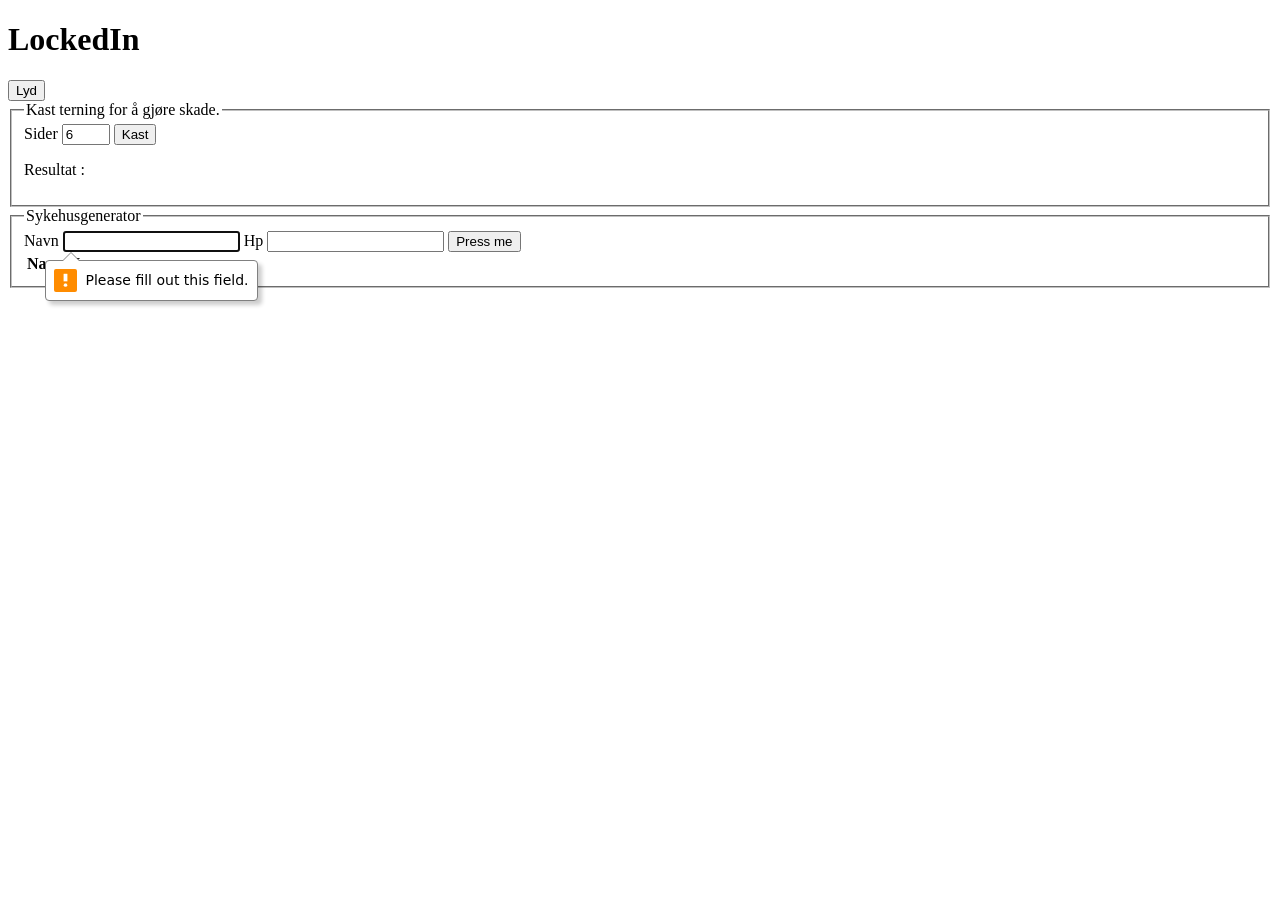
==== lockedin-app/src/main/resources/static/index.html @ 12e7e951 "F15: Spring Boot-prosjektet lockedin-app" ====
<!DOCTYPE html>
<html lang="no">
<head>
    <meta charset="utf-8">
    <title>LockedIn</title>
    <script src="lyd.js" defer></script>
    <script src="spill.js" defer></script>
</head>
<body>
    <h1>LockedIn</h1>

    <button type="button" id="lyd">Lyd</button>
    <fieldset id="vaapen">
        <legend>Kast terning for å gjøre skade.</legend>
        <label>Sider <input type="number" value="6" min="1" max="20"></label>
        <button type="button">Kast</button>
        <p>Resultat : <span></span></p>
    </fieldset>

    <fieldset id="bygg">
        <legend>Sykehusgenerator</legend>
        <form data-nytt-monster>
            <label>Navn <input name="navn" required></label>
            <label>Hp <input name="hp" min="1" type="number" required></label>
            <button data-submit-button>Press me</button>
        </form>
        <table>
            <thead><tr><th>Navn</th><th>Hp</th><th></th></tr></thead>
            <tbody></tbody>
        </table>
    </fieldset>
</body>
</html>
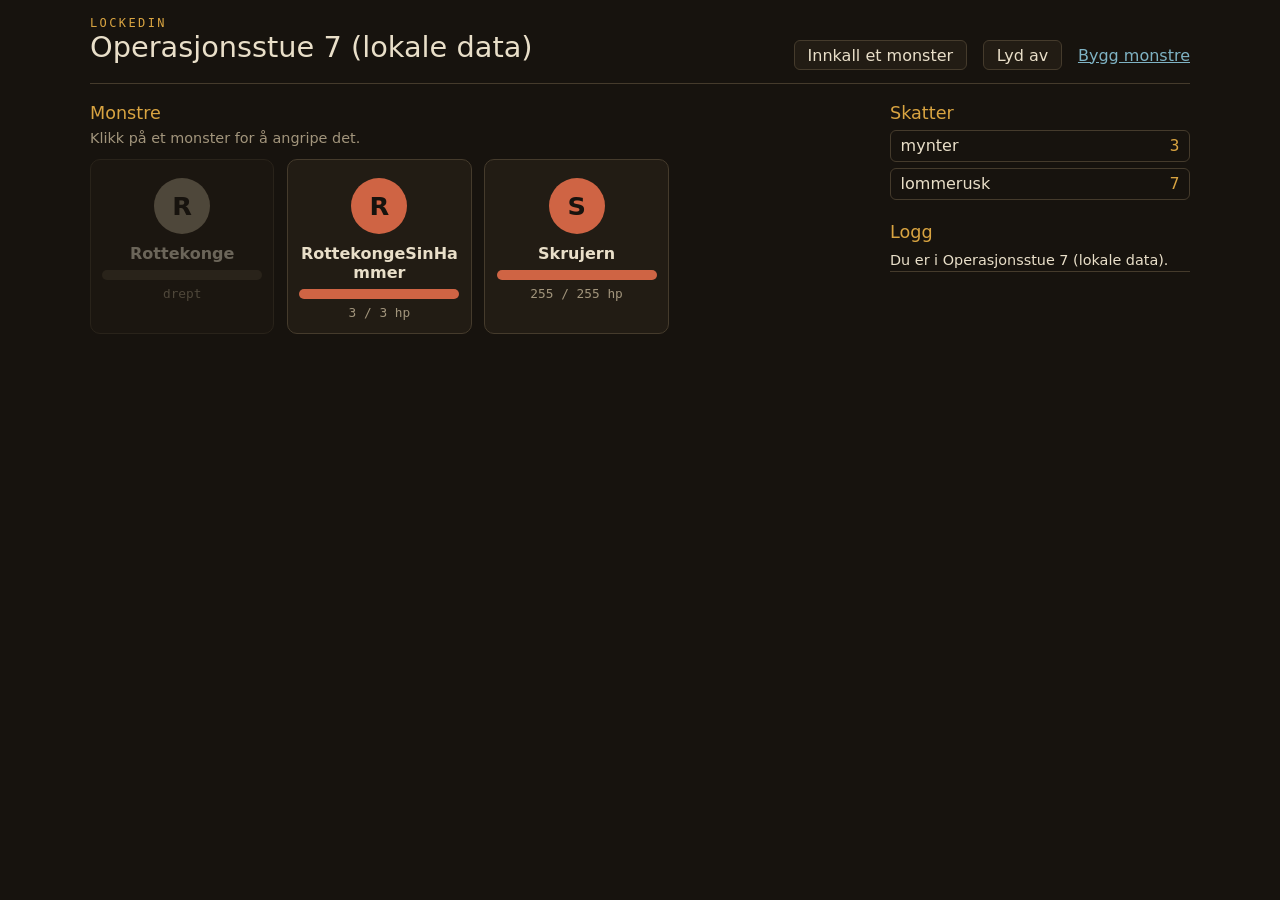
==== commit 7b01ed88: "Filer til F21" ====
--- a/lockedin-app/src/main/resources/static/index.html
+++ b/lockedin-app/src/main/resources/static/index.html
@@ -2,32 +2,44 @@
 <html lang="no">
 <head>
     <meta charset="utf-8">
+    <meta name="viewport" content="width=device-width, initial-scale=1">
     <title>LockedIn</title>
+    <link rel="stylesheet" href="spill.css">
     <script src="lyd.js" defer></script>
     <script src="spill.js" defer></script>
 </head>
 <body>
-    <h1>LockedIn</h1>
+<header class="topp">
+    <div>
+        <p class="sted">LockedIn</p>
+        <h1 id="romnavn">Laster rommet ...</h1>
+    </div>
+    <nav>
+        <button type="button" id="innkall">Innkall et monster</button>
+        <button type="button" id="lydknapp" aria-pressed="false">Lyd av</button>
+        <a href="/rom/7">Bygg monstre</a>
+    </nav>
+</header>
 
-    <button type="button" id="lyd">Lyd</button>
-    <fieldset id="vaapen">
-        <legend>Kast terning for å gjøre skade.</legend>
-        <label>Sider <input type="number" value="6" min="1" max="20"></label>
-        <button type="button">Kast</button>
-        <p>Resultat : <span></span></p>
-    </fieldset>
+<main class="oppsett">
+    <section aria-labelledby="monstre-tittel">
+        <h2 id="monstre-tittel">Monstre</h2>
+        <p class="hint">Klikk på et monster for å angripe det.</p>
+        <div id="arena" class="arena"></div>
+    </section>
 
-    <fieldset id="bygg">
-        <legend>Sykehusgenerator</legend>
-        <form data-nytt-monster>
-            <label>Navn <input name="navn" required></label>
-            <label>Hp <input name="hp" min="1" type="number" required></label>
-            <button data-submit-button>Press me</button>
-        </form>
-        <table>
-            <thead><tr><th>Navn</th><th>Hp</th><th></th></tr></thead>
-            <tbody></tbody>
-        </table>
-    </fieldset>
+    <aside>
+        <section aria-labelledby="skatter-tittel">
+            <h2 id="skatter-tittel">Skatter</h2>
+            <ul id="skatter" class="skatter"></ul>
+        </section>
+        <section aria-labelledby="logg-tittel">
+            <h2 id="logg-tittel">Logg</h2>
+            <ol id="logg" class="logg" aria-live="polite"></ol>
+        </section>
+    </aside>
+</main>
+
+<p id="feil" class="feil" role="alert" hidden></p>
 </body>
 </html>
--- a/lockedin-app/src/main/resources/static/spill.css
+++ b/lockedin-app/src/main/resources/static/spill.css
@@ -0,0 +1,204 @@
+/* LockedIn: arenaen. Samme farger som slidene (steinpaletten). */
+
+:root {
+    --stein: #17130e; --stein-lys: #221c14; --sot: #453b2c;
+    --kalk: #e9dfc9; --kalk-svak: #a2957c; --gull: #d9a441;
+    --patina: #8fbfa2; --hav: #7fb3c4; --rust: #cf6444;
+}
+
+* { box-sizing: border-box; }
+
+body {
+    margin: 0;
+    padding: 1rem;
+    background: var(--stein);
+    color: var(--kalk);
+    font-family: system-ui, sans-serif;
+}
+
+h1, h2 { font-weight: 500; margin: 0 0 .4rem; }
+h1 { font-size: 1.8rem; }
+h2 { font-size: 1.1rem; color: var(--gull); }
+a { color: var(--hav); }
+
+button {
+    font: inherit;
+    color: var(--kalk);
+    background: var(--stein-lys);
+    border: 1px solid var(--sot);
+    border-radius: 6px;
+    padding: .3rem .8rem;
+    cursor: pointer;
+}
+button:hover { border-color: var(--gull); }
+
+/* ---- Toppen ---- */
+
+.topp {
+    display: flex;
+    flex-wrap: wrap;
+    justify-content: space-between;
+    align-items: end;
+    gap: 1rem;
+    max-width: 1100px;
+    margin: 0 auto 1.2rem;
+    border-bottom: 1px solid var(--sot);
+    padding-bottom: .8rem;
+}
+.sted {
+    margin: 0;
+    font-family: ui-monospace, monospace;
+    font-size: .75rem;
+    letter-spacing: .2em;
+    text-transform: uppercase;
+    color: var(--gull);
+}
+.topp nav { display: flex; gap: 1rem; align-items: center; }
+
+/* ---- Oppsettet ---- */
+
+.oppsett {
+    display: grid;
+    grid-template-columns: 1fr 300px;
+    gap: 1.5rem;
+    max-width: 1100px;
+    margin: 0 auto;
+}
+@media (max-width: 760px) {
+    .oppsett { grid-template-columns: 1fr; }
+}
+.hint { color: var(--kalk-svak); margin: 0 0 .8rem; font-size: .9rem; }
+
+/* ---- Monstrene ---- */
+
+.arena {
+    position: relative;               /* de flytende tallene plasseres her */
+    display: grid;
+    grid-template-columns: repeat(auto-fill, minmax(170px, 1fr));
+    gap: .8rem;
+}
+
+.monster {
+    position: relative;
+    display: flex;
+    flex-direction: column;
+    align-items: center;
+    gap: .4rem;
+    padding: .9rem .7rem .8rem;
+    background: var(--stein-lys);
+    border: 1px solid var(--sot);
+    border-radius: 10px;
+    text-align: center;
+}
+.monster:hover { border-color: var(--rust); }
+.monster.drept { opacity: .4; cursor: default; }
+.monster.drept:hover { border-color: var(--sot); }
+
+.figur {
+    width: 64px;
+    height: 64px;
+    display: grid;
+    place-items: center;
+}
+.figur img {
+    width: 64px;
+    height: 64px;
+    image-rendering: pixelated;        /* pikselgrafikk skal være skarp */
+}
+/* Uten bildefil: forbokstaven i en sirkel */
+.merke {
+    width: 56px;
+    height: 56px;
+    border-radius: 50%;
+    display: grid;
+    place-items: center;
+    font-size: 1.6rem;
+    font-weight: 600;
+    color: var(--stein);
+    background: var(--rust);
+}
+.drept .merke { background: var(--kalk-svak); }
+
+.monster .navn { font-weight: 600; overflow-wrap: anywhere; }
+.monster .hptekst {
+    font-family: ui-monospace, monospace;
+    font-size: .8rem;
+    color: var(--kalk-svak);
+}
+
+.hp {
+    display: block;
+    width: 100%;
+    height: 10px;
+    background: var(--sot);
+    border-radius: 5px;
+    overflow: hidden;
+}
+.hp > span {
+    display: block;
+    height: 100%;
+    background: var(--rust);
+    transition: width .25s;
+}
+
+/* ---- Skatter og logg ---- */
+
+.skatter, .logg {
+    list-style: none;
+    margin: 0 0 1.4rem;
+    padding: 0;
+}
+.skatter li {
+    display: flex;
+    justify-content: space-between;
+    gap: .5rem;
+    padding: .35rem .6rem;
+    border: 1px solid var(--sot);
+    border-radius: 6px;
+    margin-bottom: .35rem;
+}
+.skatter .verdi { color: var(--gull); font-family: ui-monospace, monospace; }
+.logg li {
+    padding: .2rem 0;
+    border-bottom: 1px solid var(--sot);
+    font-size: .9rem;
+}
+.logg li:first-child { color: var(--kalk); }
+.logg li:not(:first-child) { color: var(--kalk-svak); }
+
+.feil {
+    max-width: 1100px;
+    margin: 1rem auto;
+    padding: .6rem .9rem;
+    border: 1px solid var(--rust);
+    border-radius: 6px;
+    color: var(--rust);
+}
+
+/* ---- Juice (fra verktøykassen i minijammen) ---- */
+
+.rist { animation: rist .3s; }
+@keyframes rist {
+    25% { transform: translate(-6px, 2px); }
+    50% { transform: translate(5px, -3px); }
+    75% { transform: translate(-3px, 4px); }
+}
+.blink { animation: blink .1s 3; }
+@keyframes blink { 50% { opacity: .15; } }
+
+.flyt {
+    position: absolute;
+    pointer-events: none;
+    font-weight: 700;
+    font-size: 1.3rem;
+    color: var(--gull);
+    text-shadow: 0 2px 0 var(--stein);
+    animation: flyt .8s forwards;
+}
+@keyframes flyt { to { transform: translateY(-50px); opacity: 0; } }
+
+@media (prefers-reduced-motion: reduce) {
+    .rist, .blink, .flyt { animation: none; }
+    .hp > span {
+    display: block; transition: none; }
+}
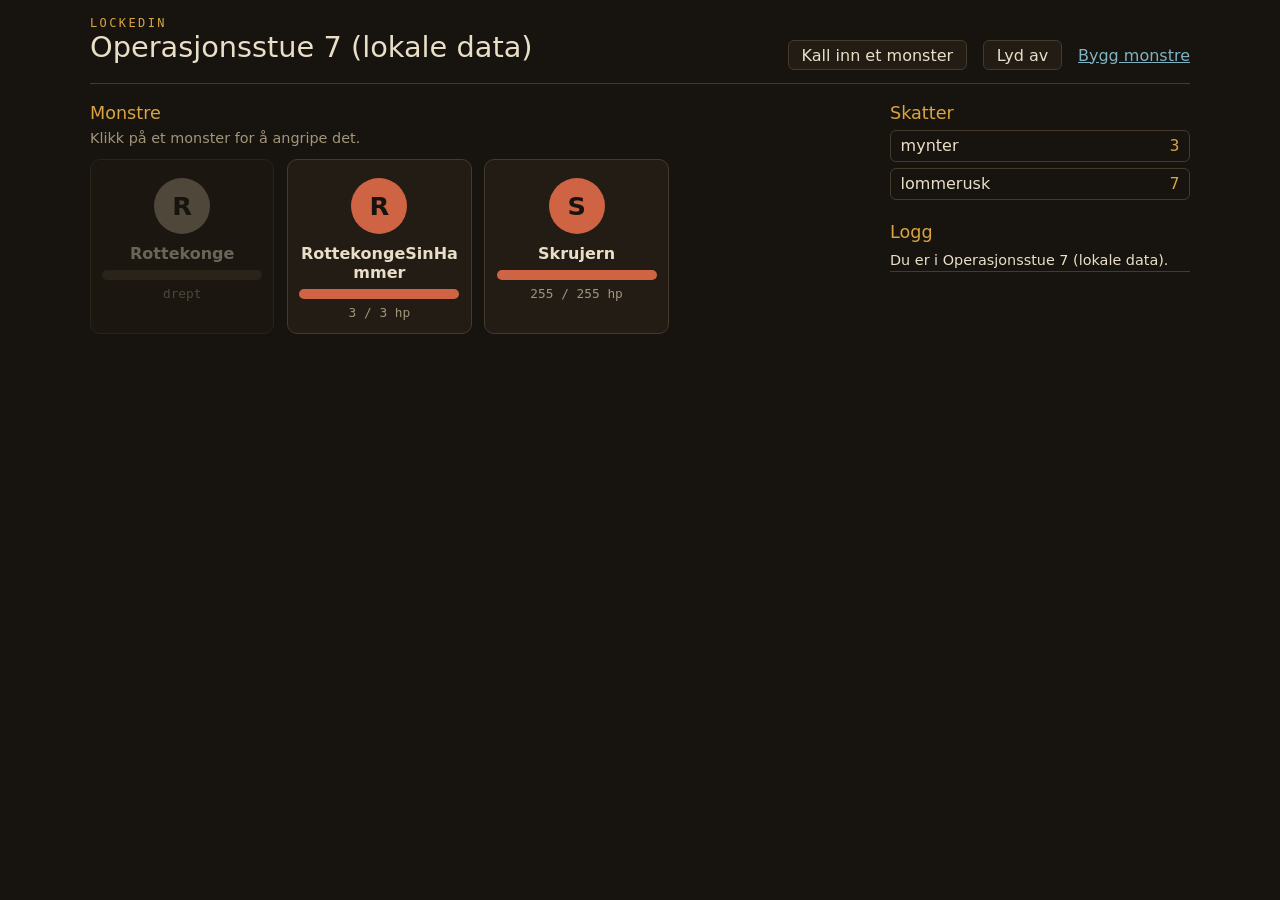
==== commit 9502d451: "F21-foer-timen: NASA NeoWs i stedet for APOD" ====
--- a/lockedin-app/src/main/resources/static/index.html
+++ b/lockedin-app/src/main/resources/static/index.html
@@ -15,7 +15,7 @@
         <h1 id="romnavn">Laster rommet ...</h1>
     </div>
     <nav>
-        <button type="button" id="innkall">Innkall et monster</button>
+        <button type="button" id="innkall">Kall inn et monster</button>
         <button type="button" id="lydknapp" aria-pressed="false">Lyd av</button>
         <a href="/rom/7">Bygg monstre</a>
     </nav>
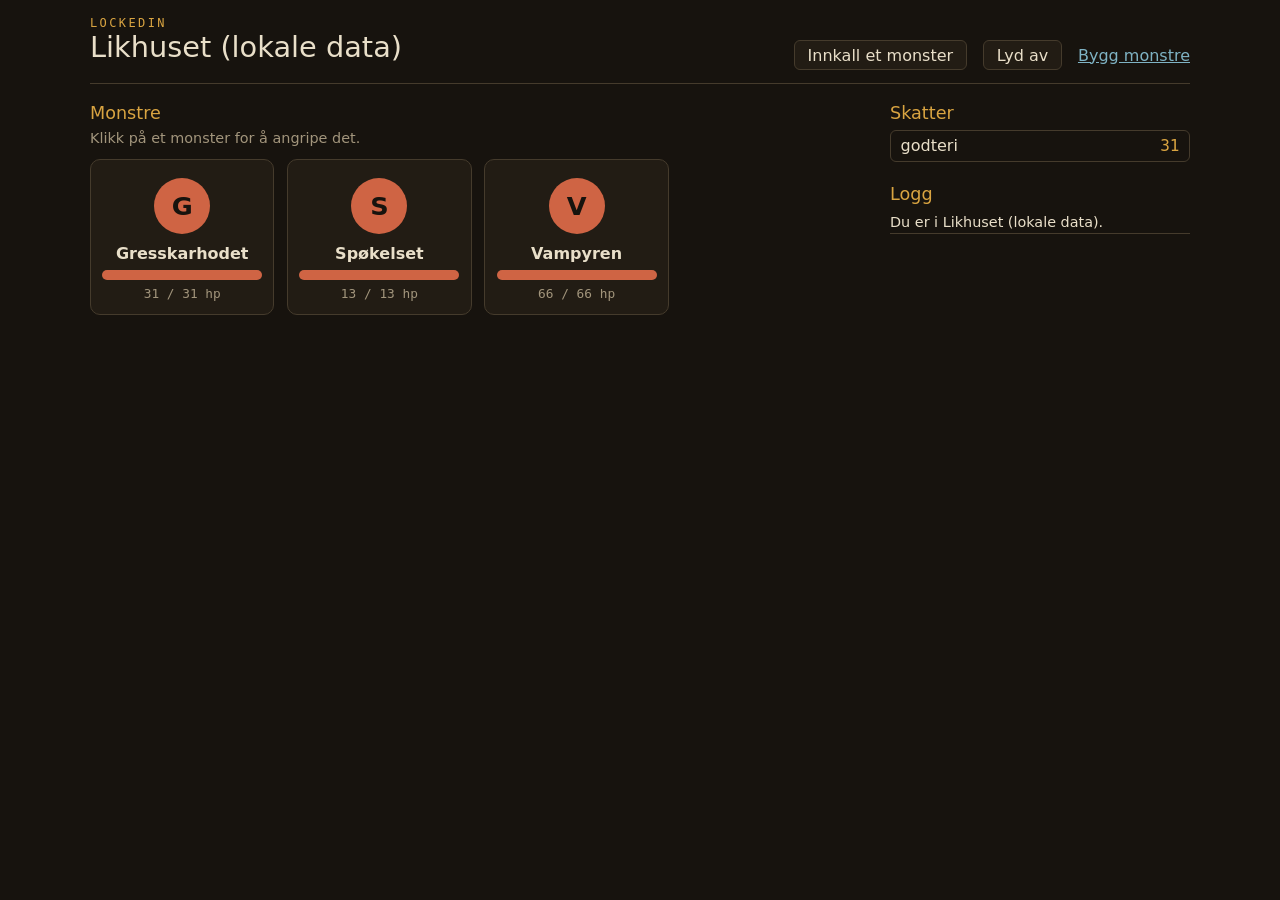
==== commit f9418f2f: "F22-foer-timen: Likhuset, halloween og f22.http" ====
--- a/lockedin-app/src/main/resources/static/index.html
+++ b/lockedin-app/src/main/resources/static/index.html
@@ -15,9 +15,9 @@
         <h1 id="romnavn">Laster rommet ...</h1>
     </div>
     <nav>
-        <button type="button" id="innkall">Kall inn et monster</button>
+        <button type="button" id="innkall">Innkall et monster</button>
         <button type="button" id="lydknapp" aria-pressed="false">Lyd av</button>
-        <a href="/rom/7">Bygg monstre</a>
+        <a id="bygg" href="/rom/7">Bygg monstre</a>
     </nav>
 </header>
 
--- a/lockedin-app/src/main/resources/static/spill.css
+++ b/lockedin-app/src/main/resources/static/spill.css
@@ -202,3 +202,31 @@
     .hp > span {
     display: block; transition: none; }
 }
+
+/* ---- Halloween (29. oktober til 1. november, eller ?tema=halloween) ---- */
+
+body.halloween {
+    --stein: #120d16; --stein-lys: #1f1626; --sot: #3d2d4a;
+    --kalk: #efe6d8; --kalk-svak: #a898b0; --gull: #ff8a1f;
+    --patina: #9fd88a; --hav: #b796f2; --rust: #e8534a;
+    background:
+        radial-gradient(700px 360px at 85% -80px, rgba(255, 138, 31, .14), transparent 60%),
+        var(--stein);
+    min-height: 100vh;
+}
+body.halloween .merke { background: var(--gull); }
+body.halloween .drept .merke { background: var(--kalk-svak); }
+body.halloween .hp > span { background: var(--patina); }
+
+/* Spindelvev i hjørnet: bare linjer og buer */
+body.halloween::before {
+    content: "";
+    position: fixed;
+    top: 0;
+    right: 0;
+    width: 120px;
+    height: 120px;
+    pointer-events: none;
+    opacity: .2;
+    background: no-repeat top right / contain url("data:image/svg+xml,%3Csvg xmlns='http://www.w3.org/2000/svg' viewBox='0 0 100 100' fill='none' stroke='%23efe6d8' stroke-width='.8'%3E%3Cpath d='M100 0 L0 0 M100 0 L20 60 M100 0 L55 95 M100 0 L100 100 M100 0 L5 25 M100 0 L85 98'/%3E%3Cpath d='M82 0 Q84 10 100 16'/%3E%3Cpath d='M62 0 Q66 22 100 32'/%3E%3Cpath d='M42 0 Q48 34 100 50'/%3E%3Cpath d='M22 0 Q30 46 100 68'/%3E%3Cpath d='M4 0 Q14 58 100 86'/%3E%3C/svg%3E");
+}
